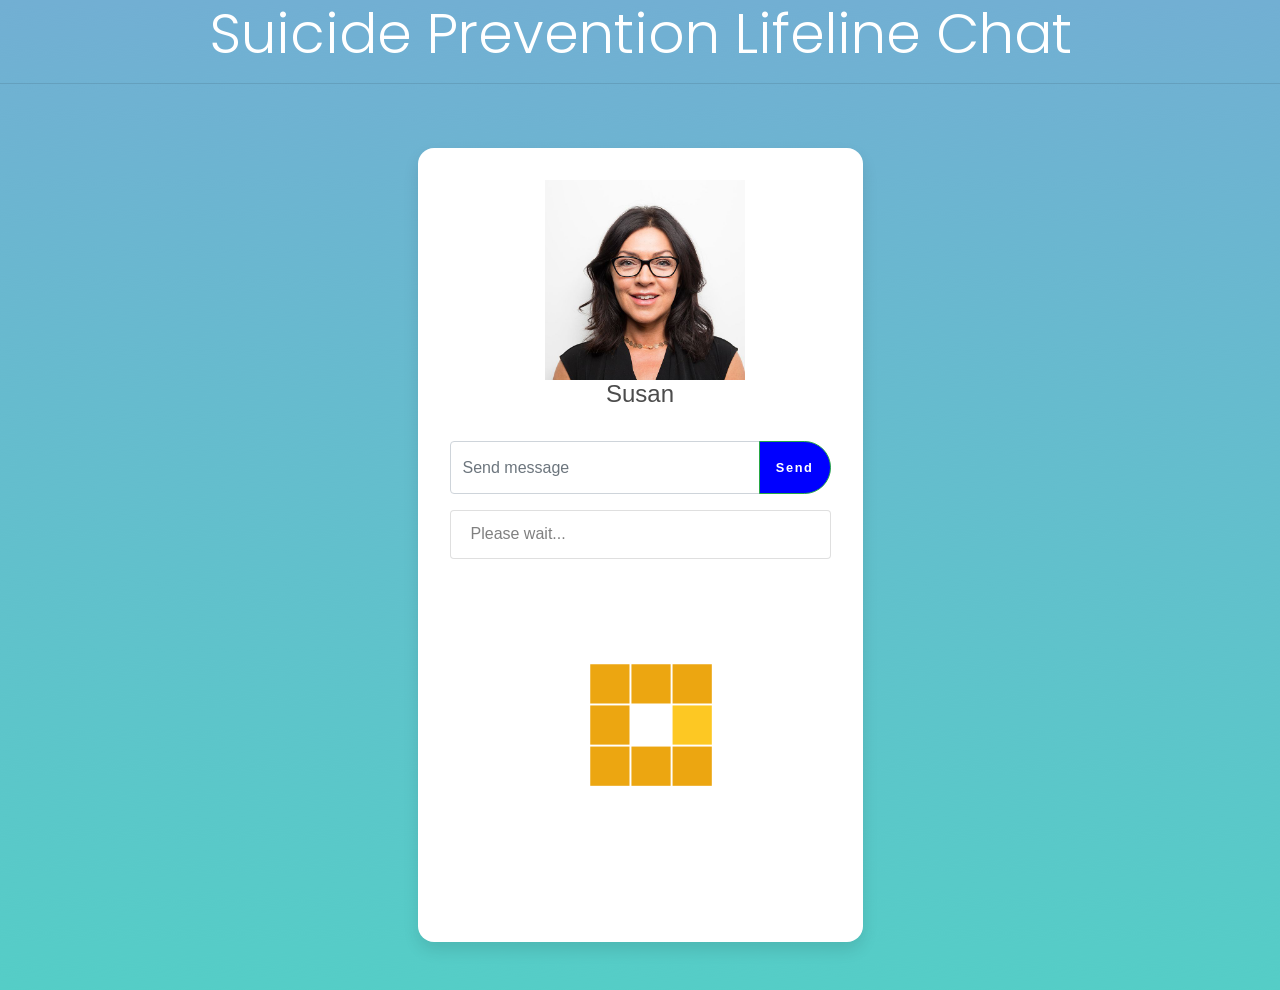
==== 3_conversation/index.html @ c24c86d8 "add loader, color, icons, working on typing loader" ====
<!DOCTYPE html>
<html lang="en">
  <head>
    <meta charset="utf-8">
    <meta http-equiv="X-UA-Compatible" content="IE=edge">
    <meta name="viewport" content="width=device-width, initial-scale=1">
    <!-- The above 3 meta tags *must* come first in the head; any other head content must come *after* these tags -->

    <title>Chatbot</title>
    <!-- Font Awesome-->
    <link href="https://use.fontawesome.com/releases/v5.1.0/css/all.css" rel='stylesheet' type='text/css'>

    <!-- Latest compiled and minified CSS -->
    <link rel="stylesheet" href="https://maxcdn.bootstrapcdn.com/bootstrap/4.0.0/css/bootstrap.min.css" integrity="sha384-Gn5384xqQ1aoWXA+058RXPxPg6fy4IWvTNh0E263XmFcJlSAwiGgFAW/dAiS6JXm" crossorigin="anonymous">
  <!-- Custom fotns from google -->
    <link href="https://fonts.googleapis.com/css?family=Poppins" rel="stylesheet">
    <!-- Custom styles for this template -->
    <link href="./css/style.css" rel="stylesheet">

  </head>
  <body>
    <h4 class="display-4 text-center"><a id="header" href="https://suicidepreventionlifeline.org/">Suicide Prevention Lifeline Chat</a></h4>
    <hr>
    <div class="container">
        <div class="row justify-content-center">
          <div class="col-sm-9 col-md-7 col-lg-5 mx-auto">
            <div class="card card-signin my-5">
            <div class="card-body">
              <div class="center"><img src= "images/counselor-face.jpg" width="200" height="200"></div>
              <h5 class="card-title text-center">Susan</h5>
                <form id="formMessage" autocomplete="off">
                    <div class="input-group mb-3">
                        <input id="message" type="text" class="form-control" placeholder="Send message">
                        <div class="input-group-append">
                            <button id="addMessage" class="btn btn-success" type="button">Send</button>
                          </div>
                    </div>
                </form>
                <!-- ### new div to scroll through -->
              <div id="newcard-Body">
                <ul id="conversation" class="list-group">
                      <li class="list-group-item list-group-item-success">Please wait...</li>
                </ul>
                <img id="wait" src='images/loader.gif' width="64" height="64"/>
              </div>
            </div>
        </div>
    </div>

    <!-- JavaScript -->
    <script src="https://code.jquery.com/jquery-3.2.1.slim.min.js" integrity="sha384-KJ3o2DKtIkvYIK3UENzmM7KCkRr/rE9/Qpg6aAZGJwFDMVNA/GpGFF93hXpG5KkN" crossorigin="anonymous"></script>
    <script src="https://cdnjs.cloudflare.com/ajax/libs/popper.js/1.12.9/umd/popper.min.js" integrity="sha384-ApNbgh9B+Y1QKtv3Rn7W3mgPxhU9K/ScQsAP7hUibX39j7fakFPskvXusvfa0b4Q" crossorigin="anonymous"></script>
    <script src="https://maxcdn.bootstrapcdn.com/bootstrap/4.0.0/js/bootstrap.min.js" integrity="sha384-JZR6Spejh4U02d8jOt6vLEHfe/JQGiRRSQQxSfFWpi1MquVdAyjUar5+76PVCmYl" crossorigin="anonymous"></script>
    <script src="js/index.js"></script>

  </body>

</html>
---- 3_conversation/css/style.css ----
/******************************************
/* BASE STYLES
/*******************************************/

body {
     color: #4c4c4c;
     font-size: 16px;
     line-height: 1.4;
     font-family: Helvetica, Arial, sans-serif;
     /* background-color: #FFFF; */
     background-image: url('../images/bkgrnd.png');

}

.center {
    display: block;
    margin-left: auto;
    margin-right: auto;
    width: 50%;
}

.message {
 	border: 1px solid #007AFF;
 	background: #007AFF;
 	padding:2%;
 	width: 40%;
 	color: #fff;
 	border-radius:  20px;
 }

 .card-signin {
  border: 0;
  border-radius: 1rem;
  box-shadow: 0 0.5rem 1rem 0 rgba(0, 0, 0, 0.1);
}

.card-signin .card-title {
  margin-bottom: 2rem;
  font-weight: 300;
  font-size: 1.5rem;
}

.card-signin .card-body {
  padding: 2rem;
}

#conversation {
  color: grey;
  background: blue;
  background-color: #FFFF;
}

.list-group-item {
  color: grey;
  background-color: white;
}

.btn-success {
    color: white;
    background-color: blue;
    font-size: 80%;
    border-radius: 5rem;
    letter-spacing: .1rem;
    font-weight: bold;
    padding: 1rem;
    transition: all 0.2s;
  }

  /* ########Loader######## */
  #wait{
     /* display:none; */
     width:200px;
     height:200px;
     /* border:1px solid black; */
     position:absolute;
     top:60%;
     left:30%;
     padding:2px;
}
#susan{
  color: rgb(231, 108, 8);
}
#me{
  color:rgb(8, 19, 231);
}
#header {
  color: white;
  font-family: 'Poppins', sans-serif;
  text-align: left;
}
#header:hover{
  text-decoration: none;
  border-bottom: solid 2px;
  transition: .2s;
  font-family: 'Poppins', sans-serif;
}
/* so the message box doesnt expand to the bottom of the screen */
#newcard-Body{
height: 400px;
overflow: scroll;
}




/* .addMessage {
  background: #05728f none repeat scroll 0 0;
  border: medium none;
  border-radius: 50%;
  color: #fff;
  cursor: pointer;
  font-size: 17px;
  height: 33px;
  position: absolute;
  right: 0;
  top: 11px;
  width: 33px;
} */

/* .input-group mb-3 {
    background: rgba(0, 0, 0, 0) none repeat scroll 0 0;
    border: medium none;
    color: #4c4c4c;
    font-size: 15px;
    min-height: 48px;
    width: 100%;
} */

/* .formMessage input {
  background: rgba(0, 0, 0, 0) none repeat scroll 0 0;
  border: medium none;
  color: #4c4c4c;
  font-size: 15px;
  min-height: 48px;
  width: 100%; */

/******************************************
/* LAYOUT/BOOTSTRAP OVERRIDE
/*******************************************/


/******************************************
/* ADDITIONAL STYLES
/*******************************************/
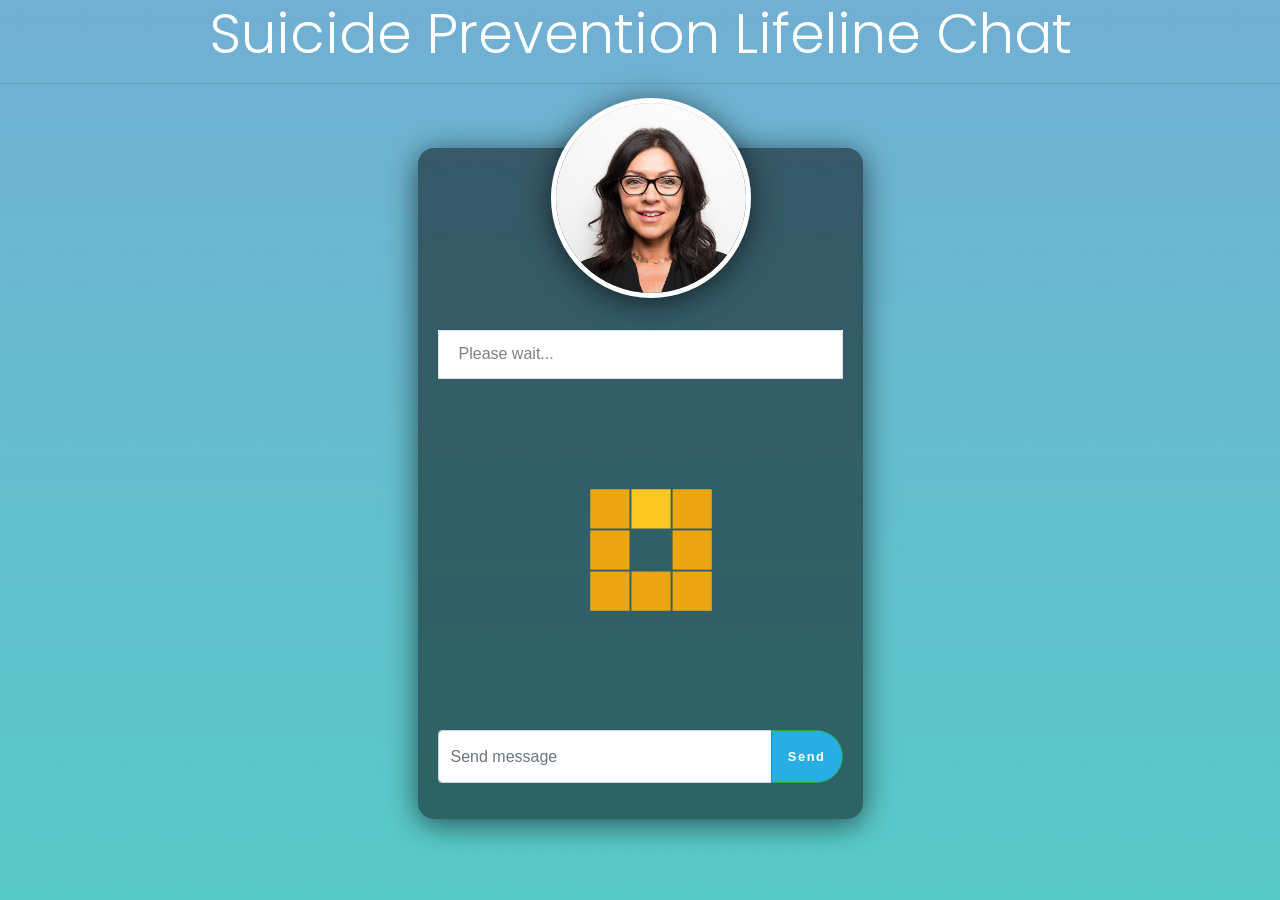
==== commit adc6e031: "final, need to make random counselors" ====
--- a/3_conversation/index.html
+++ b/3_conversation/index.html
@@ -6,7 +6,7 @@
     <meta name="viewport" content="width=device-width, initial-scale=1">
     <!-- The above 3 meta tags *must* come first in the head; any other head content must come *after* these tags -->
 
-    <title>Chatbot</title>
+    <title>Chatbot</title> 
     <!-- Font Awesome-->
     <link href="https://use.fontawesome.com/releases/v5.1.0/css/all.css" rel='stylesheet' type='text/css'>
 
@@ -23,26 +23,40 @@
     <hr>
     <div class="container">
         <div class="row justify-content-center">
+          
           <div class="col-sm-9 col-md-7 col-lg-5 mx-auto">
-            <div class="card card-signin my-5">
+            
+            <div class="card card-main my-5">
+              
             <div class="card-body">
-              <div class="center"><img src= "images/counselor-face.jpg" width="200" height="200"></div>
-              <h5 class="card-title text-center">Susan</h5>
+              <div class="center">
+                      <img id="pic" src="images/counselor-face.jpg" width="200" height="200" /> 
+
+                
+                <!--<h1 id="quote">hiii</h1>-->
+                <!--<h1 id="person">-nando</h1>-->
+              
+              </div>
+              <!--<h5 class="card-title text-center">Susan</h5>-->
                 <form id="formMessage" autocomplete="off">
-                    <div class="input-group mb-3">
+                   
+                </form>
+                <!-- ### new div to scroll through -->
+              <div id="newcard-Body">
+                <ul id="conversation" class="list-group">
+                  
+                      <li class="list-group-item list-group-item-success">Please wait...</li>
+                        <input id="timestamp" type="text"/>
+
+                </ul>
+                <img id="wait" src='images/loader.gif' width="64" height="64"/>
+              </div>
+               <div class="input-group mb-3">
                         <input id="message" type="text" class="form-control" placeholder="Send message">
                         <div class="input-group-append">
                             <button id="addMessage" class="btn btn-success" type="button">Send</button>
                           </div>
                     </div>
-                </form>
-                <!-- ### new div to scroll through -->
-              <div id="newcard-Body">
-                <ul id="conversation" class="list-group">
-                      <li class="list-group-item list-group-item-success">Please wait...</li>
-                </ul>
-                <img id="wait" src='images/loader.gif' width="64" height="64"/>
-              </div>
             </div>
         </div>
     </div>
--- a/3_conversation/css/style.css
+++ b/3_conversation/css/style.css
@@ -7,40 +7,47 @@
      font-size: 16px;
      line-height: 1.4;
      font-family: Helvetica, Arial, sans-serif;
-     /* background-color: #FFFF; */
      background-image: url('../images/bkgrnd.png');
+   
 
 }
 
+
 .center {
     display: block;
-    margin-left: auto;
-    margin-right: auto;
-    width: 50%;
+    /*margin-left: auto;*/
+    /*margin-right: auto;*/
+    padding:20%;
+   
 }
 
 .message {
  	border: 1px solid #007AFF;
- 	background: #007AFF;
+ 	/*background: #007AFF;*/
  	padding:2%;
  	width: 40%;
  	color: #fff;
  	border-radius:  20px;
+ 	
  }
 
- .card-signin {
+ .card-main {
   border: 0;
   border-radius: 1rem;
-  box-shadow: 0 0.5rem 1rem 0 rgba(0, 0, 0, 0.1);
+  /*box-shadow: 0 0.5rem 1rem 0 rgba(0, 0, 0, 0.1);*/
+  box-shadow: 0 5px 30px rgba(0, 0, 0, .6);
+  background: rgba(0, 0, 0, .5);
+  
 }
 
-.card-signin .card-title {
+.card-main.card-title {
   margin-bottom: 2rem;
   font-weight: 300;
   font-size: 1.5rem;
+  
 }
 
-.card-signin .card-body {
+.card-main.card-body {
   padding: 2rem;
 }
 
@@ -48,16 +55,23 @@
   color: grey;
   background: blue;
   background-color: #FFFF;
+    
+
+  
+  
 }
 
 .list-group-item {
   color: grey;
   background-color: white;
+    
+
+  
 }
 
 .btn-success {
     color: white;
-    background-color: blue;
+    background-color: #27AEE3;
     font-size: 80%;
     border-radius: 5rem;
     letter-spacing: .1rem;
@@ -73,7 +87,7 @@
      height:200px;
      /* border:1px solid black; */
      position:absolute;
-     top:60%;
+     top:45%;
      left:30%;
      padding:2px;
 }
@@ -100,39 +114,29 @@
 overflow: scroll;
 }
 
+#timestamp{
+    display: none;
+}
 
+#quote{
+    font-size: 14pt;
+    color:orange;      
+    font-family: 'Poppins', sans-serif;
 
+}
+#person{
+    font-size:12pt;
+    text-align:right;
+    color:white;
+}
+#pic{
+    border-radius:50%;
+    border:solid white 5px; 
+    position:absolute;top:-50px;
+    left:30%;
+    box-shadow: 0 5px 30px rgba(0, 0, 0, .6);
 
-/* .addMessage {
-  background: #05728f none repeat scroll 0 0;
-  border: medium none;
-  border-radius: 50%;
-  color: #fff;
-  cursor: pointer;
-  font-size: 17px;
-  height: 33px;
-  position: absolute;
-  right: 0;
-  top: 11px;
-  width: 33px;
-} */
-
-/* .input-group mb-3 {
-    background: rgba(0, 0, 0, 0) none repeat scroll 0 0;
-    border: medium none;
-    color: #4c4c4c;
-    font-size: 15px;
-    min-height: 48px;
-    width: 100%;
-} */
-
-/* .formMessage input {
-  background: rgba(0, 0, 0, 0) none repeat scroll 0 0;
-  border: medium none;
-  color: #4c4c4c;
-  font-size: 15px;
-  min-height: 48px;
-  width: 100%; */
+}
 
 /******************************************
 /* LAYOUT/BOOTSTRAP OVERRIDE
